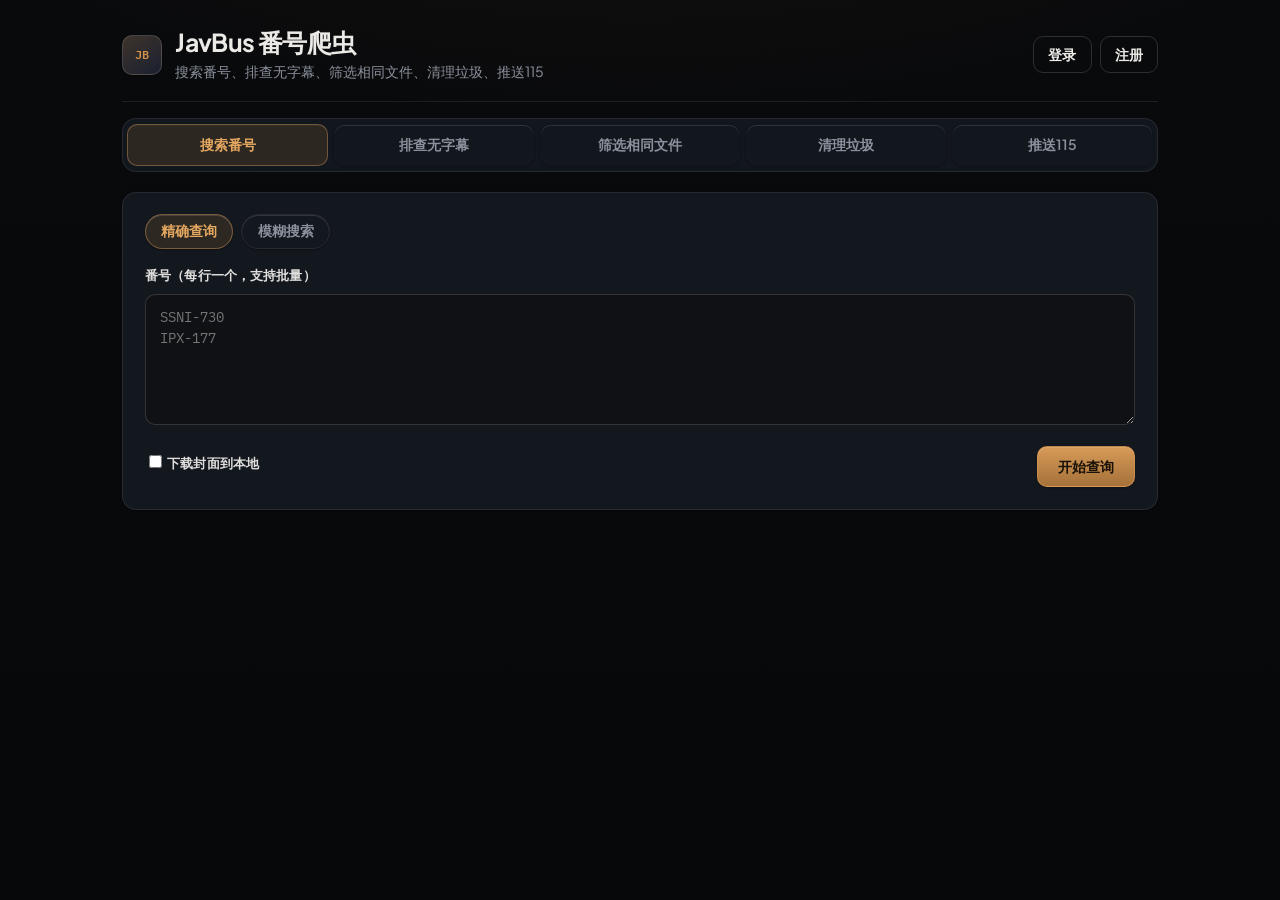
==== static/index.html @ f4648011 "Show each failed item and its reason when a multi-link push is only partly successful. Keep pushing " ====
<!DOCTYPE html>
<html lang="zh-CN">
<head>
  <meta charset="UTF-8" />
  <meta name="viewport" content="width=device-width, initial-scale=1.0" />
  <meta name="theme-color" content="#090a0c" />
  <title>JavBus 番号爬虫</title>
  <link rel="preconnect" href="https://fonts.googleapis.com" />
  <link rel="preconnect" href="https://fonts.gstatic.com" crossorigin />
  <link href="https://fonts.googleapis.com/css2?family=IBM+Plex+Mono:wght@400;500;600&family=Plus+Jakarta+Sans:wght@400;500;600;700&display=swap" rel="stylesheet" />
  <link rel="stylesheet" href="/static/style.css?v=26090809" />
</head>
<body class="app-root">
  <div class="container">
    <header class="top-header">
      <div class="brand-cluster">
        <div class="brand-glyph" aria-hidden="true">JB</div>
        <div>
          <h1>JavBus 番号爬虫</h1>
          <p class="subtitle">搜索番号、排查无字幕、筛选相同文件、清理垃圾、推送115</p>
        </div>
      </div>
      <div class="header-actions">
        <div id="userMenu" class="user-menu hidden">
          <button type="button" class="user-menu-trigger" id="userMenuTrigger" aria-haspopup="true">
            <span id="userMenuName"></span>
            <span class="user-menu-caret" aria-hidden="true">▾</span>
          </button>
          <div class="user-menu-dropdown" id="userMenuDropdown" role="menu">
            <a href="/" role="menuitem">首页</a>
            <a href="/settings" role="menuitem">配置</a>
            <a href="/history" role="menuitem">推送历史</a>
            <button type="button" id="userMenuLogoutBtn" role="menuitem">退出</button>
          </div>
        </div>
        <button id="loginBtn" class="ghost-btn" type="button">登录</button>
        <button id="registerBtn" class="ghost-btn" type="button">注册</button>
      </div>
    </header>

    <nav class="app-tabs" role="tablist" aria-label="功能页签">
      <button id="tabBtnSearch" class="app-tab active" type="button" data-tab="search" role="tab" aria-selected="true">搜索番号</button>
      <button id="tabBtnNosub" class="app-tab" type="button" data-tab="nosub" role="tab" aria-selected="false">排查无字幕</button>
      <button id="tabBtnDup" class="app-tab" type="button" data-tab="dup" role="tab" aria-selected="false">筛选相同文件</button>
      <button id="tabBtnCleanup" class="app-tab" type="button" data-tab="cleanup" role="tab" aria-selected="false">清理垃圾</button>
      <button id="tabBtnP115" class="app-tab" type="button" data-tab="p115" role="tab" aria-selected="false">推送115</button>
    </nav>

    <section id="configInfo" class="config-info hidden"></section>

    <div id="tabSearch" class="tab-panel" data-tab-panel="search">
    <section class="search-panel">
      <div class="search-mode-tabs">
        <button id="exactModeBtn" class="mode-tab active" type="button" data-mode="exact">精确查询</button>
        <button id="fuzzyModeBtn" class="mode-tab" type="button" data-mode="fuzzy">模糊搜索</button>
      </div>

      <div id="exactSearchFields">
        <label for="codes">番号（每行一个，支持批量）</label>
        <textarea id="codes" rows="5" placeholder="SSNI-730&#10;IPX-177"></textarea>
      </div>

      <div id="fuzzySearchFields" class="hidden">
        <label for="fuzzyQuery">关键词（空格分隔，仅支持单次搜索）</label>
        <input id="fuzzyQuery" type="text" placeholder="例如：三上 悠亚 教师" />
        <p class="field-hint">模糊搜索与精确查询共用列表视图；默认点击条目查看详情，开启多选后可批量复制/推送</p>
      </div>

      <div class="options">
        <label class="checkbox" id="downloadCoverOption">
          <input type="checkbox" id="downloadCover" />
          下载封面到本地
        </label>
        <button id="searchBtn" type="button">开始查询</button>
      </div>

      <div id="status" class="status hidden"></div>
    </section>

    <section id="errors" class="errors hidden"></section>
    <section id="results" class="results"></section>
    </div>

    <div id="tabNosub" class="tab-panel hidden" data-tab-panel="nosub">
    <section class="dup-panel">
      <p class="field-hint">选择目录后递归查找文件名里没有独立 -C 的视频。默认扫满一页就停，可翻到下一页继续。-cd1 / -cd2 不会被当成有字幕。扫到带字幕的文件会记下来，下次扫描直接跳过。忽略的文件下次排查和一键替换都会跳过。一键替换没找到字幕的会自动加入忽略列表。同一文件夹 5 分钟内不能重复执行一键替换。</p>
      <div class="nosub-views">
        <button id="nosubViewScanBtn" class="app-tab active" type="button" data-nosub-view="scan">排查结果</button>
        <button id="nosubViewIgnoredBtn" class="app-tab" type="button" data-nosub-view="ignored">忽略列表</button>
        <button id="nosubViewLogsBtn" class="app-tab" type="button" data-nosub-view="logs">执行记录</button>
      </div>
      <div id="nosubReplaceLive" class="nosub-replace-live hidden">
        <div class="nosub-replace-live-header">
          <strong id="nosubReplaceLiveTitle">一键替换进行中</strong>
          <button id="nosubReplaceLiveDetailBtn" class="ghost-btn hidden" type="button">查看完整记录</button>
        </div>
        <div id="nosubReplaceLiveCounts" class="nosub-replace-live-counts"></div>
        <div class="dup-progress-track">
          <div id="nosubReplaceLiveFill" class="dup-progress-fill"></div>
        </div>
        <div id="nosubReplaceLiveText" class="dup-progress-text"></div>
        <div id="nosubReplaceLivePath" class="dup-progress-path"></div>
        <div id="nosubReplaceLiveList" class="nosub-replace-live-list"></div>
      </div>
      <div id="nosubScanView">
      <div id="nosubSelectedFolders" class="dup-chips"></div>
      <div class="options">
        <button id="nosubAddFolderBtn" class="ghost-btn" type="button">选择文件夹</button>
        <button id="nosubClearFoldersBtn" class="ghost-btn" type="button">清空已选</button>
        <label class="fuzzy-control list-page-size">
          <span>每页</span>
          <select id="nosubPageSizeSelect">
            <option value="10" selected>10</option>
            <option value="20">20</option>
            <option value="50">50</option>
            <option value="100">100</option>
          </select>
          <span>条</span>
        </label>
        <button id="nosubScanBtn" type="button">开始排查</button>
        <button id="nosubReplaceBtn" type="button">一键替换</button>
        <button id="nosubCancelBtn" class="ghost-btn hidden" type="button">取消扫描</button>
      </div>
      <div id="nosubProgress" class="dup-progress hidden">
        <div class="dup-progress-track">
          <div id="nosubProgressFill" class="dup-progress-fill"></div>
        </div>
        <div id="nosubProgressText" class="dup-progress-text"></div>
        <div id="nosubProgressPath" class="dup-progress-path"></div>
      </div>
      <div id="nosubStatus" class="status hidden"></div>
      <div id="nosubPager" class="list-pagination hidden"></div>
      <div id="nosubResults" class="nosub-results"></div>
      </div>
      <div id="nosubIgnoredView" class="hidden">
        <p class="field-hint">已忽略的无字幕文件。可手动点「立即检查」搜索带字幕磁力，找到后按当前推送配置推送，成功后删除原文件并标记为已替换。</p>
        <div class="options">
          <button id="nosubIgnoredRefreshBtn" class="ghost-btn" type="button">刷新列表</button>
          <button id="nosubIgnoredCheckBtn" type="button">立即检查等待中的条目</button>
        </div>
        <div id="nosubIgnoredStatus" class="status hidden"></div>
        <div id="nosubIgnoredResults" class="nosub-results"></div>
      </div>
      <div id="nosubLogsView" class="hidden">
        <p class="field-hint">一键替换的历史记录。每次会列出替换成功、没找到字幕、推送失败和其他错误。</p>
        <div class="options">
          <button id="nosubLogsRefreshBtn" class="ghost-btn" type="button">刷新记录</button>
        </div>
        <div id="nosubLogsStatus" class="status hidden"></div>
        <div id="nosubLogsResults" class="nosub-results"></div>
      </div>
    </section>
    </div>

    <div id="tabDup" class="tab-panel hidden" data-tab-panel="dup">
    <section class="dup-panel">
      <p class="field-hint">选择一个或多个文件夹，找出番号相同的视频。匹配时忽略大小写、-C / -U / -ch 等后缀和视频格式；-cd1 与 -cd2 不算同名。列表仍显示完整文件名。</p>
      <div id="dupSelectedFolders" class="dup-chips"></div>
      <div class="options">
        <button id="dupAddFolderBtn" class="ghost-btn" type="button">选择文件夹</button>
        <button id="dupClearFoldersBtn" class="ghost-btn" type="button">清空已选</button>
        <label class="fuzzy-control list-page-size">
          <span>每页</span>
          <select id="dupPageSizeSelect">
            <option value="10" selected>10</option>
            <option value="20">20</option>
            <option value="50">50</option>
            <option value="100">100</option>
          </select>
          <span>组</span>
        </label>
        <button id="dupScanBtn" type="button">开始筛选</button>
        <button id="dupCancelBtn" class="ghost-btn hidden" type="button">取消扫描</button>
      </div>
      <div id="dupProgress" class="dup-progress hidden">
        <div class="dup-progress-track">
          <div id="dupProgressFill" class="dup-progress-fill"></div>
        </div>
        <div id="dupProgressText" class="dup-progress-text"></div>
        <div id="dupProgressPath" class="dup-progress-path"></div>
      </div>
      <div id="dupStatus" class="status hidden"></div>
      <div id="dupPager" class="list-pagination hidden"></div>
      <div id="dupResults" class="dup-results"></div>
    </section>
    </div>

    <div id="tabCleanup" class="tab-panel hidden" data-tab-panel="cleanup">
    <section class="dup-panel">
      <p class="field-hint" id="cleanupHint">选择目录后按下方规则递归清理。开始清理后会边扫边删，匹配到就立刻删除。删完后会清掉变空的子文件夹，选中的根目录即使空了也不会删除。删除不可恢复，建议先扫描预览。规则会自动保存，下次打开可直接复用。</p>
      <div id="cleanupSelectedFolders" class="dup-chips"></div>
      <div class="cleanup-rules">
        <label class="checkbox">
          <input id="cleanupDeleteHtml" type="checkbox" checked />
          HTML / HTM
        </label>
        <label class="checkbox">
          <input id="cleanupDeleteTxt" type="checkbox" checked />
          TXT
        </label>
        <div class="cleanup-size-group">
          <label class="checkbox">
            <input id="cleanupDeleteSmallVideo" type="checkbox" checked />
            <span>小于</span>
          </label>
          <input id="cleanupSmallVideoMb" type="number" min="1" max="10240" step="1" value="100" aria-label="小视频大小上限，单位 MB" />
          <span>MB 的视频</span>
        </div>
      </div>
      <label class="cleanup-exts">
        额外后缀
        <input id="cleanupExtraExts" type="text" placeholder="例如 nfo, url, jpg（逗号或空格分隔，不区分大小写）" />
      </label>
      <div class="options">
        <button id="cleanupAddFolderBtn" class="ghost-btn" type="button">选择文件夹</button>
        <button id="cleanupClearFoldersBtn" class="ghost-btn" type="button">清空已选</button>
        <button id="cleanupScanBtn" type="button">扫描预览</button>
        <button id="cleanupRunBtn" class="danger-btn" type="button">开始清理</button>
        <button id="cleanupCancelBtn" class="ghost-btn hidden" type="button">取消</button>
      </div>
      <div id="cleanupProgress" class="dup-progress hidden">
        <div class="dup-progress-track">
          <div id="cleanupProgressFill" class="dup-progress-fill"></div>
        </div>
        <div id="cleanupProgressText" class="dup-progress-text"></div>
        <div id="cleanupProgressPath" class="dup-progress-path"></div>
      </div>
      <div id="cleanupStatus" class="status hidden"></div>
      <div id="cleanupResults" class="cleanup-results"></div>
    </section>
    </div>

    <div id="tabP115" class="tab-panel hidden" data-tab-panel="p115">
    <section class="dup-panel">
      <p class="field-hint">把 magnet 或 ed2k 链接粘贴到下面。「解析链接」只负责列出文件，不需要先配 CD2 / 115。确认推送时才需要令牌或 Cookie：配了 115 Cookie 时磁力可勾选后再推送；ed2k 和 CD2 都是确认后整条推送。</p>
      <label for="p115MagnetInput">离线链接</label>
      <textarea id="p115MagnetInput" rows="6" placeholder="magnet:?xt=urn:btih:xxxxxxxx&#10;ed2k://|file|文件名.mp4|大小|哈希|/&#10;也可直接粘贴网页或论坛里带链接的整段文字"></textarea>
      <div class="options">
        <button id="p115ParseBtn" type="button">解析链接</button>
        <button id="p115PushAllBtn" class="ghost-btn" type="button">全部整条推送</button>
      </div>
      <div id="p115PasteStatus" class="status hidden"></div>
      <section id="p115PasteErrors" class="errors hidden"></section>
      <div id="p115PasteList" class="p115-paste-list"></div>
    </section>
    </div>
  </div>

  <div id="authModal" class="modal hidden">
    <div class="modal-card">
      <button class="modal-close" type="button" data-close-modal>&times;</button>
      <h2 id="authModalTitle">登录</h2>
      <form id="authForm">
        <label id="emailField" class="hidden">
          邮箱
          <input type="email" id="authEmail" />
        </label>
        <label>
          用户名
          <input type="text" id="authUsername" required />
        </label>
        <label>
          密码
          <input type="password" id="authPassword" required />
        </label>
        <button type="submit" id="authSubmitBtn">确认</button>
      </form>
      <p id="authError" class="auth-error hidden"></p>
    </div>
  </div>

  <div id="lightbox" class="lightbox hidden" aria-hidden="true">
    <button class="lightbox-close" type="button" data-close-lightbox aria-label="关闭">&times;</button>
    <button id="lightboxPrev" class="lightbox-nav lightbox-prev" type="button" aria-label="上一张">&lsaquo;</button>
    <button id="lightboxNext" class="lightbox-nav lightbox-next" type="button" aria-label="下一张">&rsaquo;</button>
    <div class="lightbox-content">
      <div class="lightbox-stage">
        <img id="lightboxImage" alt="预览图" />
      </div>
      <div id="lightboxCounter" class="lightbox-counter"></div>
      <div id="lightboxThumbs" class="lightbox-thumbs"></div>
    </div>
  </div>

  <div id="nosubLookupModal" class="modal hidden">
    <div class="modal-card nosub-lookup-modal-card">
      <div class="modal-header">
        <h2 id="nosubLookupTitle">JavBus 查询</h2>
        <div class="modal-header-actions">
          <button id="nosubLookupIgnoreBtn" class="ghost-btn hidden" type="button">忽略原文件</button>
          <button id="closeNosubLookupModalBtn" class="ghost-btn" type="button">关闭</button>
        </div>
      </div>
      <p id="nosubLookupHint" class="field-hint"></p>
      <div id="nosubLookupStatus" class="status hidden"></div>
      <div id="nosubLookupResults" class="nosub-lookup-results"></div>
    </div>
  </div>

  <div id="pushFolderModal" class="modal hidden">
    <div class="modal-card push-folder-modal-card">
      <div class="modal-header">
        <h2>选择推送目录</h2>
        <button id="closePushFolderModalBtn" class="ghost-btn" type="button">关闭</button>
      </div>
      <p class="field-hint">请选择要将磁力推送到哪个目录</p>
      <div id="pushFolderChoices" class="push-folder-choices"></div>
    </div>
  </div>

  <div id="subtitleModal" class="modal hidden">
    <div class="modal-card subtitle-modal-card">
      <div class="modal-header">
        <h2 id="subtitleModalTitle">外挂字幕</h2>
        <button id="closeSubtitleModalBtn" class="ghost-btn" type="button">关闭</button>
      </div>
      <div id="subtitleModalList" class="subtitle-list"></div>
    </div>
  </div>

  <div id="subtitleSaveModal" class="modal hidden">
    <div class="modal-card folder-modal-card subtitle-save-modal-card">
      <div class="modal-header">
        <h2>保存字幕到目录</h2>
        <button id="closeSubtitleSaveModalBtn" class="ghost-btn" type="button">关闭</button>
      </div>
      <label class="subtitle-save-filename">
        文件名
        <input id="subtitleSaveFilename" type="text" placeholder="SSIS-001.zh.srt" />
      </label>
      <label class="subtitle-save-target">
        保存目录
        <input id="subtitleSaveTargetDir" type="text" readonly placeholder="请从下方选择目录" />
      </label>
      <div class="folder-modal-toolbar">
        <button id="subtitleSaveUpBtn" class="ghost-btn" type="button">上级目录</button>
        <span id="subtitleSaveCurrentPath" class="folder-current-path">/</span>
        <button id="subtitleSaveUseDirBtn" class="ghost-btn" type="button">使用当前目录</button>
      </div>
      <div class="subtitle-save-search">
        <input id="subtitleSaveSearchInput" type="text" placeholder="递归搜索文件名，如 SSIS-001 或 .mp4" />
        <button id="subtitleSaveSearchBtn" class="ghost-btn" type="button">搜索</button>
      </div>
      <div id="subtitleSaveSearchResults" class="folder-list subtitle-save-search-results hidden"></div>
      <p class="field-hint">文件夹按修改时间新→旧排序；可递归搜索并定位到文件所在目录</p>
      <div id="subtitleSaveFolderList" class="folder-list"></div>
      <div class="subtitle-save-actions">
        <button id="subtitleSaveConfirmBtn" type="button">保存到目录</button>
      </div>
      <p id="subtitleSaveModalStatus" class="inline-status"></p>
    </div>
  </div>

  <div id="dupFolderModal" class="modal hidden">
    <div class="modal-card folder-modal-card">
      <div class="modal-header">
        <h2>选择要筛选的文件夹</h2>
        <button id="closeDupFolderModalBtn" class="ghost-btn" type="button">关闭</button>
      </div>
      <div class="folder-modal-toolbar">
        <button id="dupFolderUpBtn" class="ghost-btn" type="button">上级目录</button>
        <span id="dupFolderCurrentPath" class="folder-current-path">/</span>
        <button id="dupFolderAddCurrentBtn" class="ghost-btn" type="button">添加当前目录</button>
      </div>
      <p class="field-hint">可添加多个文件夹；子目录会递归扫描其中的视频文件</p>
      <div id="dupFolderList" class="folder-list"></div>
      <p id="dupFolderModalStatus" class="inline-status"></p>
    </div>
  </div>

  <div id="nosubFolderModal" class="modal hidden">
    <div class="modal-card folder-modal-card">
      <div class="modal-header">
        <h2>选择要排查的文件夹</h2>
        <button id="closeNosubFolderModalBtn" class="ghost-btn" type="button">关闭</button>
      </div>
      <div class="folder-modal-toolbar">
        <button id="nosubFolderUpBtn" class="ghost-btn" type="button">上级目录</button>
        <span id="nosubFolderCurrentPath" class="folder-current-path">/</span>
        <button id="nosubFolderAddCurrentBtn" class="ghost-btn" type="button">添加当前目录</button>
      </div>
      <p class="field-hint">可添加多个文件夹；会递归扫描其中没有独立 -C 的视频</p>
      <div id="nosubFolderList" class="folder-list"></div>
      <p id="nosubFolderModalStatus" class="inline-status"></p>
    </div>
  </div>

  <div id="cleanupFolderModal" class="modal hidden">
    <div class="modal-card folder-modal-card">
      <div class="modal-header">
        <h2>选择要清理的文件夹</h2>
        <button id="closeCleanupFolderModalBtn" class="ghost-btn" type="button">关闭</button>
      </div>
      <div class="folder-modal-toolbar">
        <button id="cleanupFolderUpBtn" class="ghost-btn" type="button">上级目录</button>
        <span id="cleanupFolderCurrentPath" class="folder-current-path">/</span>
        <button id="cleanupFolderAddCurrentBtn" class="ghost-btn" type="button">添加当前目录</button>
      </div>
      <p class="field-hint">可添加多个文件夹；会递归处理其中的垃圾文件和变空的子文件夹</p>
      <div id="cleanupFolderList" class="folder-list"></div>
      <p id="cleanupFolderModalStatus" class="inline-status"></p>
    </div>
  </div>

  <div id="p115MagnetModal" class="modal hidden">
    <div class="modal-card p115-magnet-modal-card">
      <div class="modal-header">
        <h2 id="p115MagnetModalTitle">解析链接</h2>
        <button id="closeP115MagnetModalBtn" class="ghost-btn" type="button">关闭</button>
      </div>
      <div class="p115-magnet-meta">
        <p id="p115MagnetHint" class="p115-magnet-dest"></p>
        <div id="p115MagnetStats" class="p115-magnet-stats" hidden aria-live="polite"></div>
      </div>
      <div class="p115-magnet-toolbar">
        <button id="p115SelectVideosBtn" class="ghost-btn" type="button">只要视频</button>
        <button id="p115SelectAllBtn" class="ghost-btn" type="button">全选</button>
        <button id="p115SelectNoneBtn" class="ghost-btn" type="button">全不选</button>
      </div>
      <div id="p115MagnetFiles" class="p115-magnet-files"></div>
      <div class="p115-magnet-footer">
        <p id="p115MagnetStatus" class="inline-status"></p>
        <div class="p115-magnet-actions">
          <button id="p115MagnetConfirmBtn" type="button">确认推送</button>
        </div>
      </div>
    </div>
  </div>

  <div id="nosubReplaceReportModal" class="modal hidden">
    <div class="modal-card nosub-report-modal-card">
      <div class="modal-header">
        <h2 id="nosubReplaceReportTitle">一键替换记录</h2>
        <button id="closeNosubReplaceReportBtn" class="ghost-btn" type="button">关闭</button>
      </div>
      <p id="nosubReplaceReportSummary" class="nosub-report-summary"></p>
      <div id="nosubReplaceReportFilters" class="nosub-report-filters"></div>
      <div id="nosubReplaceReportBody" class="nosub-report-body"></div>
    </div>
  </div>

  <script src="/static/auth.js?v=26090809"></script>
  <script src="/static/nav.js?v=26090809"></script>
  <script src="/static/app.js?v=26090809"></script>
  <script src="/static/duplicates.js?v=26090809"></script>
  <script src="/static/nosub.js?v=26090809"></script>
  <script src="/static/cleanup.js?v=26090809"></script>
</body>
</html>
---- static/style.css ----
:root {
  --bg: #090a0c;
  --bg-elevated: #0f1115;
  --surface: #141820;
  --surface-raised: #1a2030;
  --border: rgba(236, 232, 225, 0.09);
  --border-strong: rgba(236, 232, 225, 0.16);
  --text: #eceae6;
  --muted: #8b919c;
  --accent: #d4924a;
  --accent-hover: #e5a860;
  --accent-soft: rgba(212, 146, 74, 0.14);
  --danger: #e06b6b;
  --success: #5dba7a;
  --tag-bg: #1c2230;
  --radius-sm: 6px;
  --radius-md: 10px;
  --radius-lg: 14px;
  --radius-xl: 18px;
  --shadow-sm: 0 1px 2px rgba(0, 0, 0, 0.28);
  --shadow-md: 0 8px 28px rgba(0, 0, 0, 0.38);
  --font-sans: "Plus Jakarta Sans", system-ui, sans-serif;
  --font-mono: "IBM Plex Mono", ui-monospace, monospace;
  --focus-ring: 0 0 0 2px var(--bg), 0 0 0 4px color-mix(in srgb, var(--accent) 55%, transparent);
}

* {
  box-sizing: border-box;
}

body {
  margin: 0;
  font-family: var(--font-sans);
  background:
    radial-gradient(ellipse 120% 80% at 50% -30%, rgba(212, 146, 74, 0.07), transparent 55%),
    linear-gradient(180deg, var(--bg) 0%, #070809 100%);
  background-attachment: fixed;
  color: var(--text);
  line-height: 1.55;
  font-size: 15px;
  -webkit-font-smoothing: antialiased;
}

body.app-root {
  min-height: 100vh;
}

.container {
  max-width: 1080px;
  margin: 0 auto;
  padding: 1.75rem 1.35rem 4.5rem;
}

header h1 {
  margin: 0 0 0.2rem;
  font-size: 1.55rem;
  font-weight: 700;
  letter-spacing: -0.025em;
  line-height: 1.2;
}

.top-header {
  display: flex;
  justify-content: space-between;
  align-items: center;
  gap: 1.25rem;
  flex-wrap: wrap;
  padding-bottom: 1.25rem;
  border-bottom: 1px solid var(--border);
  margin-bottom: 0.25rem;
}

.brand-cluster {
  display: flex;
  align-items: center;
  gap: 0.85rem;
  min-width: 0;
}

.brand-glyph {
  flex-shrink: 0;
  width: 2.5rem;
  height: 2.5rem;
  display: grid;
  place-items: center;
  border-radius: var(--radius-md);
  background: linear-gradient(145deg, color-mix(in srgb, var(--accent) 22%, var(--surface)), var(--surface-raised));
  border: 1px solid var(--border-strong);
  color: var(--accent);
  font-family: var(--font-mono);
  font-size: 0.72rem;
  font-weight: 600;
  letter-spacing: -0.04em;
  box-shadow: var(--shadow-sm);
}

.header-actions {
  display: flex;
  align-items: center;
  gap: 0.5rem;
  flex-wrap: wrap;
}

.user-menu {
  position: relative;
}

.user-menu-trigger {
  display: inline-flex;
  align-items: center;
  gap: 0.35rem;
  padding: 0.45rem 0.85rem;
  border: 1px solid var(--border);
  border-radius: 999px;
  background: var(--surface);
  color: var(--accent);
  font-size: 0.85rem;
  font-weight: 600;
  cursor: pointer;
}

.user-menu-trigger:hover,
.user-menu:focus-within .user-menu-trigger {
  border-color: var(--accent);
  background: color-mix(in srgb, var(--surface) 85%, var(--accent) 15%);
}

.user-menu-caret {
  font-size: 0.7rem;
  color: var(--muted);
}

.user-menu-dropdown {
  display: none;
  position: absolute;
  top: 100%;
  right: 0;
  min-width: 9.5rem;
  padding: 0.45rem 0.35rem 0.35rem;
  border: 1px solid var(--border);
  border-radius: 10px;
  background: var(--surface);
  box-shadow: 0 8px 24px rgba(0, 0, 0, 0.18);
  z-index: 30;
}

.user-menu.is-open .user-menu-dropdown,
.user-menu:hover .user-menu-dropdown,
.user-menu:focus-within .user-menu-dropdown {
  display: flex;
  flex-direction: column;
  gap: 0.15rem;
}

.user-menu-dropdown a,
.user-menu-dropdown button {
  display: block;
  width: 100%;
  padding: 0.5rem 0.7rem;
  border: none;
  border-radius: 6px;
  background: transparent;
  color: var(--text);
  text-align: left;
  text-decoration: none;
  font-size: 0.88rem;
  cursor: pointer;
}

.user-menu-dropdown a:hover,
.user-menu-dropdown button:hover,
.user-menu-dropdown a.active {
  background: var(--tag-bg);
  color: var(--accent);
}

.ghost-btn {
  padding: 0.45rem 0.9rem;
  background: transparent;
  border: 1px solid var(--border-strong);
  border-radius: var(--radius-md);
  color: var(--text);
  box-shadow: none;
  font-weight: 600;
}

.ghost-btn:hover:not(:disabled) {
  background: var(--tag-bg);
  filter: none;
  border-color: color-mix(in srgb, var(--accent) 25%, var(--border));
  color: var(--accent-hover);
}

.link-btn {
  text-decoration: none;
  display: inline-flex;
  align-items: center;
}

.user-badge {
  font-size: 0.85rem;
  color: var(--accent);
}

.subtitle {
  margin: 0;
  color: var(--muted);
  font-size: 0.88rem;
  max-width: 36rem;
  line-height: 1.45;
}

.search-panel {
  margin-top: 1.25rem;
  background: color-mix(in srgb, var(--surface) 92%, var(--bg) 8%);
  border: 1px solid var(--border);
  border-radius: var(--radius-lg);
  padding: 1.35rem 1.4rem;
  box-shadow: var(--shadow-sm);
}

.search-panel label {
  display: block;
  margin-bottom: 0.5rem;
  font-weight: 600;
}

.app-tabs {
  display: flex;
  flex-wrap: wrap;
  gap: 0.35rem;
  margin: 1rem 0 1.15rem;
  padding: 0.3rem;
  border: 1px solid var(--border);
  border-radius: var(--radius-lg);
  background: color-mix(in srgb, var(--surface) 85%, var(--bg) 15%);
}

.app-tab {
  flex: 1 1 7.5rem;
  padding: 0.62rem 0.85rem;
  border: 1px solid transparent;
  border-radius: var(--radius-md);
  background: transparent;
  color: var(--muted);
  font-size: 0.88rem;
  font-weight: 600;
  cursor: pointer;
  transition: color 0.15s ease, background 0.15s ease, border-color 0.15s ease;
}

.app-tab:hover {
  color: var(--text);
  background: color-mix(in srgb, var(--surface-raised) 70%, transparent);
}

.app-tab.active {
  background: var(--accent-soft);
  border-color: color-mix(in srgb, var(--accent) 35%, var(--border));
  color: var(--accent-hover);
  box-shadow: inset 0 1px 0 rgba(255, 255, 255, 0.04);
}

.dup-panel .options {
  justify-content: flex-start;
}

.tab-panel .list-pagination {
  margin: 0.85rem 0 0.5rem;
}

.search-mode-tabs {
  display: flex;
  gap: 0.5rem;
  margin-bottom: 1rem;
}

.mode-tab {
  padding: 0.42rem 0.95rem;
  border: 1px solid var(--border);
  border-radius: 999px;
  background: transparent;
  color: var(--muted);
  font-size: 0.85rem;
  font-weight: 600;
  transition: color 0.15s ease, background 0.15s ease, border-color 0.15s ease;
}

.mode-tab.active {
  background: var(--accent-soft);
  border-color: color-mix(in srgb, var(--accent) 40%, var(--border));
  color: var(--accent-hover);
}

.search-panel input[type="text"] {
  width: 100%;
  padding: 0.72rem 0.85rem;
  border: 1px solid var(--border-strong);
  border-radius: var(--radius-md);
  background: var(--bg-elevated);
  color: var(--text);
  font-family: var(--font-sans);
  font-size: 0.92rem;
}

.search-panel input[type="text"]:focus {
  outline: none;
  border-color: color-mix(in srgb, var(--accent) 45%, var(--border));
  box-shadow: var(--focus-ring);
}

.fuzzy-toolbar {
  display: flex;
  flex-direction: column;
  gap: 0.5rem;
}

.fuzzy-toolbar-row {
  display: flex;
  flex-wrap: wrap;
  align-items: center;
  gap: 0.75rem 1rem;
}

.fuzzy-control {
  display: inline-flex;
  align-items: center;
  gap: 0.45rem;
  font-size: 0.85rem;
  color: var(--muted);
}

.fuzzy-control select {
  min-width: 11rem;
  padding: 0.35rem 0.5rem;
  border: 1px solid var(--border);
  border-radius: 6px;
  background: var(--surface);
  color: var(--text);
  font-size: 0.85rem;
}

.fuzzy-count {
  margin-left: auto;
  font-size: 0.85rem;
  color: var(--muted);
}

.list-bulk-bar {
  display: flex;
  flex-wrap: wrap;
  align-items: center;
  gap: 0.5rem 0.75rem;
  padding: 0.55rem 0.65rem;
  border: 1px dashed var(--border);
  border-radius: 8px;
  background: color-mix(in srgb, var(--surface) 88%, var(--accent) 12%);
}

.list-bulk-select-all {
  display: inline-flex;
  align-items: center;
  gap: 0.35rem;
  font-size: 0.85rem;
  cursor: pointer;
}

.list-selected-count {
  font-size: 0.85rem;
  color: var(--muted);
}

.list-pagination {
  display: flex;
  flex-wrap: wrap;
  align-items: center;
  gap: 0.5rem 0.75rem;
}

.list-page-info {
  font-size: 0.85rem;
  color: var(--muted);
}

.list-page-size select {
  min-width: 4.5rem;
}

.list-select {
  display: inline-flex;
  align-items: center;
  cursor: pointer;
}

.list-select input {
  width: 0.95rem;
  height: 0.95rem;
  accent-color: var(--accent);
}

.list-item-actions {
  display: flex;
  flex-wrap: wrap;
  gap: 0.35rem;
  margin-top: 0.45rem;
}

.list-item-actions .ghost-btn,
.list-item-actions .danger-btn {
  font-size: 0.72rem;
  padding: 0.2rem 0.45rem;
}

.fuzzy-results-empty-state {
  display: block;
  padding: 2rem 1rem;
  text-align: center;
}

.fuzzy-empty {
  color: var(--muted);
  font-size: 0.9rem;
}

.fuzzy-results {
  display: grid;
  grid-template-columns: repeat(auto-fill, minmax(160px, 1fr));
  gap: 1rem;
}

.fuzzy-item {
  border: 1px solid var(--border);
  border-radius: 10px;
  overflow: hidden;
  background: var(--surface);
  cursor: pointer;
  transition: border-color 0.15s, transform 0.15s;
}

.fuzzy-item:hover {
  border-color: var(--accent);
  transform: translateY(-2px);
}

.fuzzy-results.bulk-mode .fuzzy-item {
  cursor: pointer;
}

.fuzzy-item.list-item-selected {
  border-color: var(--accent);
  box-shadow: 0 0 0 2px color-mix(in srgb, var(--accent) 35%, transparent);
}

.list-bulk-mode-btn.active {
  background: var(--accent-soft);
  border-color: color-mix(in srgb, var(--accent) 40%, var(--border));
  color: var(--accent-hover);
  box-shadow: none;
}

.fuzzy-cover {
  aspect-ratio: 2 / 3;
  background: var(--bg);
  overflow: hidden;
}

.fuzzy-cover .privacy-image {
  min-height: 0;
  height: 100%;
  border-radius: 0;
}

.fuzzy-cover .privacy-placeholder {
  font-size: 0.78rem;
  line-height: 1.35;
}

.fuzzy-cover .privacy-hint {
  font-size: 0.68rem;
  padding: 0.25rem 0.4rem;
}

.fuzzy-badges {
  display: inline-flex;
  flex-wrap: wrap;
  gap: 0.2rem;
  align-items: center;
}

.fuzzy-badges .badge {
  font-size: 0.62rem;
  padding: 0.1rem 0.3rem;
}

.fuzzy-cover img {
  width: 100%;
  height: 100%;
  object-fit: cover;
  object-position: right center;
  display: block;
}

.fuzzy-cover-placeholder {
  width: 100%;
  height: 100%;
  display: flex;
  align-items: center;
  justify-content: center;
  color: var(--muted);
  font-size: 0.85rem;
}

.fuzzy-info {
  padding: 0.65rem 0.75rem;
}

.fuzzy-code-row {
  display: flex;
  flex-wrap: wrap;
  align-items: center;
  gap: 0.35rem;
  margin-bottom: 0.3rem;
}

.copy-code {
  cursor: pointer;
}

.copy-code:hover {
  text-decoration: underline;
  text-underline-offset: 0.15em;
}

.copy-code.is-copied::after {
  content: " 已复制";
  margin-left: 0.2rem;
  color: var(--success);
  font-weight: 600;
  font-size: 0.75em;
  text-decoration: none;
}

.copy-code.is-copy-failed::after {
  content: " 复制失败";
  margin-left: 0.2rem;
  color: var(--danger);
  font-weight: 600;
  font-size: 0.75em;
  text-decoration: none;
}

.fuzzy-code {
  font-size: 0.8rem;
  font-weight: 700;
  color: var(--accent);
}

.fuzzy-date {
  display: block;
  font-size: 0.72rem;
  color: var(--muted);
  margin-top: 0.25rem;
}

.fuzzy-title {
  font-size: 0.85rem;
  line-height: 1.4;
  color: var(--text);
  display: -webkit-box;
  -webkit-line-clamp: 2;
  -webkit-box-orient: vertical;
  overflow: hidden;
}

.detail-back-bar {
  margin-bottom: 1rem;
}

.detail-back-btn {
  padding: 0.45rem 0.9rem;
  font-size: 0.85rem;
}

textarea {
  width: 100%;
  padding: 0.75rem 0.85rem;
  border: 1px solid var(--border-strong);
  border-radius: var(--radius-md);
  background: var(--bg-elevated);
  color: var(--text);
  font-family: var(--font-mono);
  font-size: 0.88rem;
  resize: vertical;
  line-height: 1.5;
}

textarea:focus,
.search-panel input[type="text"]:focus,
.settings-form input:focus,
.settings-form select:focus,
.settings-form textarea:focus,
.modal-card input:focus {
  outline: none;
  border-color: color-mix(in srgb, var(--accent) 45%, var(--border));
  box-shadow: var(--focus-ring);
}

.options {
  display: flex;
  align-items: center;
  justify-content: space-between;
  gap: 1rem;
  margin-top: 1rem;
  flex-wrap: wrap;
}

.checkbox {
  display: flex;
  align-items: center;
  gap: 0.5rem;
  font-weight: normal;
  cursor: pointer;
}

button {
  padding: 0.58rem 1.25rem;
  border: 1px solid color-mix(in srgb, var(--accent) 55%, var(--border));
  border-radius: var(--radius-md);
  background: linear-gradient(180deg, color-mix(in srgb, var(--accent) 92%, #fff 8%), color-mix(in srgb, var(--accent) 78%, #000 22%));
  color: #1a1208;
  font-family: var(--font-sans);
  font-size: 0.9rem;
  font-weight: 650;
  cursor: pointer;
  transition: filter 0.15s ease, transform 0.12s ease, box-shadow 0.15s ease;
  box-shadow: 0 1px 0 rgba(255, 255, 255, 0.12) inset, var(--shadow-sm);
}

button:hover:not(:disabled) {
  filter: brightness(1.06);
}

button:active:not(:disabled) {
  transform: translateY(1px);
}

button:focus-visible {
  outline: none;
  box-shadow: var(--focus-ring);
}

button:disabled {
  opacity: 0.6;
  cursor: not-allowed;
}

.status {
  margin-top: 1rem;
  padding: 0.75rem 1rem;
  border-radius: 8px;
  background: var(--tag-bg);
  color: var(--muted);
}

.status.loading {
  color: var(--accent);
}

.hidden {
  display: none !important;
}

.config-info {
  margin-top: 1rem;
  font-size: 0.85rem;
  color: var(--muted);
}

.push-history-section {
  margin-top: 1rem;
  background: var(--surface);
  border: 1px solid var(--border);
  border-radius: 12px;
  padding: 1rem 1.25rem;
}

.push-history-header {
  display: flex;
  align-items: center;
  justify-content: space-between;
  gap: 0.75rem;
  margin-bottom: 0.75rem;
}

.push-history-header h2 {
  margin: 0;
  font-size: 1rem;
}

.push-history-list {
  display: flex;
  flex-direction: column;
  gap: 0.65rem;
}

.push-history-empty {
  color: var(--muted);
  text-align: center;
  padding: 1rem 0;
}

.push-history-item {
  border: 1px solid var(--border);
  border-radius: 8px;
  padding: 0.75rem 0.85rem;
  background: var(--bg);
}

.push-history-item.failed {
  border-color: rgba(248, 113, 113, 0.35);
}

.push-history-item-head {
  display: flex;
  align-items: flex-start;
  justify-content: space-between;
  gap: 0.75rem;
}

.push-history-code {
  margin-left: 0.5rem;
  padding: 0;
  border: none;
  background: transparent;
  color: var(--accent);
  font-size: 0.85rem;
  font-weight: 700;
  cursor: pointer;
}

.push-history-title-link,
.push-history-detail-link {
  color: var(--accent);
  text-decoration: none;
}

.push-history-title-link:hover,
.push-history-detail-link:hover {
  color: var(--accent-hover);
  text-decoration: underline;
}

.push-history-actions {
  display: flex;
  gap: 0.5rem;
  margin-top: 0.5rem;
}

.push-history-actions .ghost-btn {
  text-decoration: none;
}

.push-history-status {
  font-size: 0.75rem;
  padding: 0.15rem 0.45rem;
  border-radius: 999px;
  flex-shrink: 0;
}

.push-history-status.success {
  background: rgba(81, 207, 102, 0.18);
  color: var(--success);
}

.push-history-status.failed {
  background: rgba(248, 113, 113, 0.18);
  color: #f87171;
}

.push-history-meta {
  display: flex;
  flex-wrap: wrap;
  gap: 0.75rem;
  margin-top: 0.35rem;
  font-size: 0.8rem;
  color: var(--muted);
}

.push-history-message {
  margin-top: 0.5rem;
  font-size: 0.85rem;
  color: var(--text);
}

.push-history-message.error {
  color: #fca5a5;
}

.push-history-detail-btn {
  margin-top: 0.45rem;
  font-size: 0.8rem;
}

.push-history-detail {
  margin: 0.5rem 0 0;
  padding: 0.65rem 0.75rem;
  border-radius: 8px;
  background: rgba(0, 0, 0, 0.25);
  color: #fecaca;
  font-size: 0.8rem;
  white-space: pre-wrap;
  word-break: break-word;
  overflow: auto;
  max-height: 180px;
}

.errors {
  margin-top: 1.5rem;
  padding: 1rem;
  border-radius: 8px;
  background: rgba(255, 107, 107, 0.1);
  border: 1px solid rgba(255, 107, 107, 0.3);
}

.errors h3 {
  margin: 0 0 0.5rem;
  color: var(--danger);
  font-size: 0.95rem;
}

.errors ul {
  margin: 0;
  padding-left: 1.25rem;
}

.errors li {
  margin: 0.35rem 0;
  line-height: 1.45;
  overflow-wrap: anywhere;
}

.results {
  margin-top: 1.5rem;
  display: flex;
  flex-direction: column;
  gap: 1.25rem;
}

.card {
  background: color-mix(in srgb, var(--surface) 94%, var(--bg) 6%);
  border: 1px solid var(--border);
  border-radius: var(--radius-lg);
  overflow: hidden;
  box-shadow: var(--shadow-sm);
}

.card-header {
  display: flex;
  gap: 1.25rem;
  padding: 1.25rem;
}

.cover {
  width: 140px;
  flex-shrink: 0;
  border-radius: 8px;
  overflow: hidden;
  background: var(--bg);
  aspect-ratio: 2 / 3;
}

.cover img,
.cover .privacy-img {
  width: 100%;
  height: 100%;
  object-fit: cover;
  object-position: right center;
  display: block;
}

.cover-placeholder {
  width: 100%;
  height: 100%;
  display: flex;
  align-items: center;
  justify-content: center;
  color: var(--muted);
  font-size: 0.8rem;
}

.card-info h2 {
  margin: 0 0 0.25rem;
  font-size: 1.15rem;
}

.code-badge {
  display: inline-block;
  padding: 0.15rem 0.5rem;
  border-radius: var(--radius-sm);
  background: var(--tag-bg);
  font-family: var(--font-mono);
  font-size: 0.82rem;
  color: var(--accent-hover);
  margin-bottom: 0.5rem;
}

.meta {
  display: grid;
  grid-template-columns: repeat(auto-fill, minmax(180px, 1fr));
  gap: 0.35rem 1rem;
  margin-top: 0.75rem;
  font-size: 0.9rem;
}

.meta dt {
  color: var(--muted);
  font-size: 0.8rem;
}

.meta dd {
  margin: 0;
}

.genres {
  display: flex;
  flex-wrap: wrap;
  gap: 0.35rem;
  margin-top: 0.75rem;
}

.tag {
  padding: 0.15rem 0.5rem;
  border-radius: 4px;
  background: var(--tag-bg);
  font-size: 0.8rem;
  color: var(--muted);
}

.magnets {
  border-top: 1px solid var(--border);
  padding: 1rem 1.25rem;
}

.magnets h3 {
  margin: 0;
  font-size: 0.95rem;
}

.magnets-header {
  display: flex;
  align-items: center;
  justify-content: space-between;
  gap: 0.75rem;
  margin-bottom: 0.75rem;
  flex-wrap: wrap;
}

.magnet-list {
  display: flex;
  flex-direction: column;
  gap: 0.5rem;
}

.magnet-list-footer {
  margin-top: 0.5rem;
  display: flex;
  justify-content: center;
}

.magnet-toggle-btn {
  font-size: 0.85rem;
}

.magnet-item {
  display: flex;
  align-items: center;
  gap: 0.75rem;
  padding: 0.6rem 0.75rem;
  border-radius: 8px;
  background: var(--bg);
  font-size: 0.85rem;
}

.magnet-title {
  flex: 1;
  min-width: 0;
  overflow: hidden;
  text-overflow: ellipsis;
  white-space: nowrap;
}

.magnet-meta {
  color: var(--muted);
  white-space: nowrap;
  font-variant-numeric: tabular-nums;
}

.subtitles {
  border-top: 1px solid var(--border);
  padding: 1rem 1.25rem;
}

.subtitles-header,
.subtitle-modal-card .modal-header {
  display: flex;
  align-items: center;
  justify-content: space-between;
  gap: 0.75rem;
  margin-bottom: 0.75rem;
}

.subtitles h3,
#subtitleModalTitle {
  margin: 0;
  font-size: 0.95rem;
}

.subtitle-list {
  display: flex;
  flex-direction: column;
  gap: 0.5rem;
}

.subtitle-item {
  display: flex;
  align-items: center;
  justify-content: space-between;
  gap: 0.75rem;
  padding: 0.6rem 0.75rem;
  border-radius: 8px;
  background: var(--bg);
  font-size: 0.85rem;
}

.subtitle-item-main {
  display: flex;
  flex-direction: column;
  gap: 0.15rem;
  min-width: 0;
  flex: 1;
}

.subtitle-lang {
  display: inline-block;
  width: fit-content;
  padding: 0.1rem 0.4rem;
  border-radius: 999px;
  background: var(--tag-bg);
  color: var(--accent);
  font-size: 0.72rem;
  font-weight: 600;
}

.subtitle-title {
  overflow: hidden;
  text-overflow: ellipsis;
  white-space: nowrap;
}

.subtitle-meta {
  color: var(--muted);
  font-size: 0.75rem;
}

.subtitle-status,
.subtitle-empty {
  color: var(--muted);
  font-size: 0.85rem;
  margin: 0;
}

.subtitle-modal-card {
  width: min(720px, 92vw);
}

.subtitle-item-actions {
  display: flex;
  flex-shrink: 0;
  gap: 0.35rem;
  flex-wrap: wrap;
  justify-content: flex-end;
}

.subtitle-save-modal-card {
  width: min(760px, 94vw);
}

.subtitle-save-filename,
.subtitle-save-target {
  display: flex;
  flex-direction: column;
  gap: 0.35rem;
  margin-bottom: 0.75rem;
}

.subtitle-save-filename input,
.subtitle-save-target input {
  width: 100%;
  padding: 0.55rem 0.7rem;
  border: 1px solid var(--border);
  border-radius: 8px;
  background: var(--bg);
  color: var(--text);
}

.subtitle-save-actions {
  display: flex;
  justify-content: flex-end;
  margin-top: 0.75rem;
}

.subtitle-save-search {
  display: flex;
  gap: 0.5rem;
  margin-bottom: 0.75rem;
}

.subtitle-save-search input {
  flex: 1;
  padding: 0.55rem 0.7rem;
  border: 1px solid var(--border);
  border-radius: 8px;
  background: var(--bg);
  color: var(--text);
}

.subtitle-save-search-results {
  max-height: 220px;
  overflow: auto;
  margin-bottom: 0.75rem;
  border: 1px solid var(--border);
  border-radius: 8px;
  padding: 0.5rem;
  background: var(--bg);
}

.folder-item.highlighted {
  border-color: var(--accent);
  box-shadow: 0 0 0 1px color-mix(in srgb, var(--accent) 35%, transparent);
  background: var(--accent-soft);
}

.magnet-badges {
  display: flex;
  flex-wrap: wrap;
  gap: 0.25rem;
  flex-shrink: 0;
}

.badge {
  padding: 0.1rem 0.35rem;
  border-radius: 3px;
  font-size: 0.7rem;
  font-weight: 600;
}

.badge-hd {
  background: rgba(81, 207, 102, 0.2);
  color: var(--success);
}

.badge-sub {
  background: var(--accent-soft);
  color: var(--accent);
}

.badge-uhd {
  background: rgba(56, 189, 248, 0.22);
  color: #38bdf8;
}

.badge-site {
  background: rgba(251, 191, 36, 0.18);
  color: #fbbf24;
}

.badge-fail {
  background: rgba(196, 69, 69, 0.2);
  color: var(--danger);
}

.copy-btn,
.push-btn,
.push-best-btn {
  padding: 0.3rem 0.6rem;
  font-size: 0.8rem;
  flex-shrink: 0;
}

.push-btn,
.push-best-btn {
  background: #3d9a5f;
}

.push-btn:hover:not(:disabled),
.push-best-btn:hover:not(:disabled) {
  background: #4cb872;
}

.no-magnets {
  color: var(--muted);
  font-size: 0.9rem;
}

@media (max-width: 600px) {
  .card-header {
    flex-direction: column;
  }

  .cover {
    width: 100%;
    max-width: 200px;
  }

  .magnet-item {
    flex-wrap: wrap;
  }
}

.privacy-image {
  position: relative;
  width: 100%;
  height: 100%;
  min-height: 180px;
  cursor: pointer;
  background: var(--bg);
  border-radius: 8px;
  overflow: hidden;
}

.privacy-placeholder {
  position: absolute;
  inset: 0;
  display: flex;
  align-items: center;
  justify-content: center;
  text-align: center;
  background: linear-gradient(135deg, #2a2f3d, #1a1d27);
  color: var(--muted);
  font-size: 0.85rem;
  filter: blur(0);
}

.privacy-image.revealed .privacy-placeholder {
  display: none;
}

.privacy-img {
  width: 100%;
  height: 100%;
  object-fit: cover;
  object-position: right center;
  display: block;
}

.cover-privacy .privacy-img,
.cover .privacy-img {
  object-position: right center;
}

.privacy-hint {
  position: absolute;
  left: 0;
  right: 0;
  bottom: 0;
  padding: 0.35rem 0.5rem;
  font-size: 0.75rem;
  display: flex;
  align-items: center;
  justify-content: space-between;
  gap: 0.5rem;
  background: rgba(0, 0, 0, 0.55);
  color: #fff;
}

.privacy-hint-text {
  flex: 1;
  min-width: 0;
}

.privacy-hide-btn {
  flex-shrink: 0;
  padding: 0.15rem 0.45rem;
  font-size: 0.7rem;
  border-radius: 4px;
  border: 1px solid rgba(255, 255, 255, 0.35);
  background: rgba(255, 255, 255, 0.12);
  color: #fff;
  cursor: pointer;
}

.privacy-hide-btn:hover {
  background: rgba(255, 255, 255, 0.22);
}

.preview-section {
  border-top: 1px solid var(--border);
  padding: 1rem 1.25rem;
}

.preview-grid {
  display: grid;
  grid-template-columns: repeat(auto-fill, minmax(140px, 1fr));
  gap: 0.75rem;
}

.preview-item .privacy-image {
  aspect-ratio: 16 / 9;
  min-height: 100px;
}

.title-row {
  display: flex;
  flex-wrap: wrap;
  align-items: center;
  gap: 0.5rem;
}

.title-row h2 {
  margin: 0;
  flex: 1 1 100%;
}

.translate-btn {
  padding: 0.2rem 0.55rem;
  font-size: 0.75rem;
  background: #4b5568;
}

.translate-btn:hover:not(:disabled) {
  background: #6b7280;
}

.translation-result {
  margin-top: 0.35rem;
  padding: 0.5rem 0.65rem;
  border-radius: 6px;
  background: var(--accent-soft);
  color: var(--text);
  font-size: 0.85rem;
}

.modal {
  position: fixed;
  inset: 0;
  background: rgba(4, 5, 8, 0.78);
  backdrop-filter: blur(6px);
  display: flex;
  align-items: center;
  justify-content: center;
  z-index: 1000;
  padding: 1rem;
}

.modal-card {
  width: min(420px, 100%);
  background: var(--surface-raised);
  border: 1px solid var(--border-strong);
  border-radius: var(--radius-xl);
  padding: 1.35rem;
  position: relative;
  box-shadow: var(--shadow-md);
}

.modal-card h2 {
  margin-top: 0;
}

.modal-header {
  display: flex;
  align-items: center;
  justify-content: space-between;
  gap: 0.75rem;
  margin-bottom: 0.75rem;
}

.modal-header-actions {
  display: flex;
  align-items: center;
  gap: 0.4rem;
  flex-shrink: 0;
}

.modal-card label {
  display: block;
  margin-bottom: 0.85rem;
}

.modal-card input {
  width: 100%;
  margin-top: 0.35rem;
  padding: 0.6rem 0.75rem;
  border-radius: 8px;
  border: 1px solid var(--border);
  background: var(--bg);
  color: var(--text);
}

.modal-close,
.lightbox-close {
  position: absolute;
  top: 0.5rem;
  right: 0.75rem;
  background: transparent;
  border: none;
  font-size: 1.5rem;
  padding: 0.25rem 0.5rem;
  z-index: 3;
  cursor: pointer;
}

.modal-close {
  color: var(--text);
}

.lightbox-close {
  color: #fff;
}

.auth-error {
  color: var(--danger);
  font-size: 0.9rem;
}

.lightbox {
  position: fixed;
  inset: 0;
  background: rgba(0, 0, 0, 0.88);
  display: flex;
  align-items: center;
  justify-content: center;
  z-index: 1550;
  padding: 1rem;
}

.lightbox-content {
  width: min(1200px, 96vw);
  max-height: 96vh;
  display: flex;
  flex-direction: column;
  align-items: center;
  gap: 0.75rem;
  position: relative;
  z-index: 1;
}

.lightbox-stage {
  display: flex;
  align-items: center;
  justify-content: center;
  width: 100%;
  max-height: calc(96vh - 140px);
}

.lightbox-nav {
  position: absolute;
  top: 50%;
  transform: translateY(-50%);
  width: 2.75rem;
  height: 2.75rem;
  border-radius: 999px;
  border: 1px solid rgba(255, 255, 255, 0.25);
  background: rgba(0, 0, 0, 0.45);
  color: #fff;
  font-size: 1.75rem;
  line-height: 1;
  cursor: pointer;
  z-index: 2;
}

.lightbox-nav:hover:not(:disabled) {
  background: rgba(0, 0, 0, 0.7);
}

.lightbox-nav:disabled {
  opacity: 0.25;
  cursor: not-allowed;
}

.lightbox-prev {
  left: 1rem;
}

.lightbox-next {
  right: 1rem;
}

.lightbox-counter {
  color: #e5e7eb;
  font-size: 0.95rem;
  letter-spacing: 0.02em;
}

.lightbox-thumbs {
  display: flex;
  gap: 0.5rem;
  width: 100%;
  max-width: min(1200px, 96vw);
  overflow-x: auto;
  padding: 0.35rem 0.25rem 0.5rem;
  scrollbar-width: thin;
}

.lightbox-thumb {
  flex: 0 0 auto;
  width: 88px;
  border: 2px solid transparent;
  border-radius: 8px;
  background: rgba(255, 255, 255, 0.06);
  padding: 0.25rem;
  cursor: pointer;
}

.lightbox-thumb.active {
  border-color: var(--accent);
  background: var(--accent-soft);
}

.lightbox-thumb img {
  width: 100%;
  height: 52px;
  object-fit: cover;
  object-position: right center;
  border-radius: 4px;
  display: block;
}

.lightbox-thumb:first-child img {
  object-position: right center;
}

.lightbox-thumb-label {
  display: block;
  margin-top: 0.2rem;
  font-size: 0.7rem;
  color: #d1d5db;
  text-align: center;
  white-space: nowrap;
  overflow: hidden;
  text-overflow: ellipsis;
}

.lightbox img,
.lightbox-stage img {
  max-width: min(95vw, 1200px);
  max-height: calc(96vh - 140px);
  object-fit: contain;
  border-radius: 8px;
}

.settings-form {
  background: color-mix(in srgb, var(--surface) 92%, var(--bg) 8%);
  border: 1px solid var(--border);
  border-radius: var(--radius-lg);
  padding: 1.35rem 1.4rem;
  box-shadow: var(--shadow-sm);
}

.settings-form fieldset {
  border: 1px solid var(--border);
  border-radius: 8px;
  margin-bottom: 1rem;
  padding: 1rem;
}

.settings-form legend {
  padding: 0 0.35rem;
}

.settings-form label {
  display: block;
  margin-bottom: 0.85rem;
}

.settings-form .checkbox-label {
  display: flex;
  align-items: center;
  gap: 0.5rem;
}

.settings-form .checkbox-label input[type="checkbox"] {
  width: auto;
  margin: 0;
}

.settings-form input,
.settings-form select,
.settings-form textarea {
  width: 100%;
  margin-top: 0.35rem;
  padding: 0.6rem 0.75rem;
  border-radius: 8px;
  border: 1px solid var(--border);
  background: var(--bg);
  color: var(--text);
}

.field-hint {
  margin: 0.25rem 0 0.75rem;
  font-size: 0.85rem;
  color: var(--muted);
}

.settings-actions {
  display: flex;
  align-items: center;
  gap: 0.75rem;
  margin: 0.5rem 0 1rem;
}

.inline-status {
  font-size: 0.9rem;
  color: var(--muted);
}

.inline-status.errors {
  color: #f87171;
}

.folder-picker-row {
  margin-bottom: 0.5rem;
}

.folder-picker-input {
  display: flex;
  gap: 0.5rem;
  margin-top: 0.35rem;
}

.folder-picker-input input {
  flex: 1;
  margin-top: 0;
}

.folder-picker-label {
  width: 100%;
}

.folder-modal-card {
  width: min(720px, 95vw);
  max-height: 85vh;
  display: flex;
  flex-direction: column;
}

.folder-modal-toolbar {
  display: flex;
  align-items: center;
  gap: 0.75rem;
  margin-bottom: 0.5rem;
}

.folder-current-path {
  font-family: var(--font-mono);
  font-size: 0.82rem;
  color: var(--muted);
  word-break: break-all;
}

.folder-list {
  flex: 1;
  overflow: auto;
  border: 1px solid var(--border);
  border-radius: 8px;
  padding: 0.5rem;
  min-height: 220px;
  max-height: 50vh;
}

.folder-item {
  border: 1px solid var(--border);
  border-radius: 8px;
  padding: 0.65rem 0.75rem;
  margin-bottom: 0.5rem;
}

.folder-item-main {
  display: flex;
  align-items: center;
  gap: 0.5rem;
}

.folder-item-path {
  margin-top: 0.25rem;
  font-size: 0.85rem;
  color: var(--muted);
  word-break: break-all;
}

.folder-item-actions {
  display: flex;
  gap: 0.5rem;
  margin-top: 0.5rem;
}

.folder-tag {
  font-size: 0.75rem;
  padding: 0.1rem 0.45rem;
  border-radius: 999px;
  background: var(--bg);
  border: 1px solid var(--border);
  color: var(--muted);
}

.folder-tag.offline {
  color: #4ade80;
  border-color: rgba(74, 222, 128, 0.35);
}

.folder-tag.video {
  color: #38bdf8;
  border-color: rgba(56, 189, 248, 0.35);
}

.folder-item.file-item {
  border-style: dashed;
}

.file-size {
  font-size: 0.75rem;
  color: var(--muted);
}

.folder-empty {
  color: var(--muted);
  text-align: center;
  padding: 2rem 0;
}

.push-folder-section {
  margin: 1rem 0;
}

.push-folder-header {
  display: flex;
  align-items: center;
  justify-content: space-between;
  gap: 0.75rem;
  margin-bottom: 0.35rem;
}

.push-folder-list {
  display: flex;
  flex-direction: column;
  gap: 0.75rem;
}

.push-folder-item {
  border: 1px solid var(--border);
  border-radius: 8px;
  padding: 0.75rem;
  display: grid;
  grid-template-columns: 1fr 1.4fr auto;
  gap: 0.75rem;
  align-items: end;
}

.push-folder-item label {
  margin-bottom: 0;
}

.push-folder-item .remove-folder-btn {
  align-self: center;
}

#pushFolderModal,
#subtitleModal,
#subtitleSaveModal,
#p115MagnetModal {
  z-index: 1500;
}

.push-folder-modal-card {
  width: min(520px, 95vw);
}

.push-folder-choices {
  display: flex;
  flex-direction: column;
  gap: 0.65rem;
}

.push-folder-choice {
  display: flex;
  flex-direction: column;
  align-items: flex-start;
  gap: 0.2rem;
  width: 100%;
  text-align: left;
  padding: 0.8rem 0.9rem;
  border-radius: 8px;
  border: 1px solid var(--border);
  background: var(--bg);
  color: var(--text);
  cursor: pointer;
}

.push-folder-choice:hover {
  border-color: var(--accent);
  background: var(--accent-soft);
}

.push-folder-choice span {
  font-size: 0.85rem;
  color: var(--muted);
  word-break: break-all;
}

@media (max-width: 640px) {
  .lightbox-nav {
    width: 2.25rem;
    height: 2.25rem;
    font-size: 1.4rem;
  }

  .lightbox-prev {
    left: 0.35rem;
  }

  .lightbox-next {
    right: 0.35rem;
  }

  .lightbox-thumb {
    width: 72px;
  }

  .push-folder-item {
    grid-template-columns: 1fr;
  }
}

.dup-panel {
  margin-top: 1.25rem;
  background: color-mix(in srgb, var(--surface) 92%, var(--bg) 8%);
  border: 1px solid var(--border);
  border-radius: var(--radius-lg);
  padding: 1.35rem 1.4rem;
  box-shadow: var(--shadow-sm);
}

.dup-panel h2 {
  margin: 0 0 0.35rem;
  font-size: 1.15rem;
}

.dup-chips {
  display: flex;
  flex-wrap: wrap;
  gap: 0.5rem;
  min-height: 1.5rem;
  margin: 0.75rem 0;
}

.dup-chip {
  display: inline-flex;
  align-items: center;
  gap: 0.4rem;
  max-width: 100%;
  padding: 0.3rem 0.55rem 0.3rem 0.7rem;
  border: 1px solid var(--border);
  border-radius: 999px;
  background: var(--bg);
  font-size: 0.82rem;
}

.dup-chip span {
  overflow: hidden;
  text-overflow: ellipsis;
  white-space: nowrap;
}

.dup-chip button {
  border: none;
  background: transparent;
  color: var(--muted);
  cursor: pointer;
  font-size: 1rem;
  line-height: 1;
  padding: 0 0.15rem;
}

.dup-chip button:hover {
  color: var(--danger);
}

.dup-progress {
  margin-top: 0.85rem;
  padding: 0.75rem 0.85rem;
  border: 1px solid var(--border);
  border-radius: 10px;
  background: var(--bg);
}

.dup-progress-track {
  height: 8px;
  overflow: hidden;
  border-radius: 999px;
  background: var(--surface);
}

.dup-progress-fill {
  height: 100%;
  width: 12%;
  border-radius: 999px;
  background: var(--accent);
  transition: width 0.25s ease;
}

.dup-progress-fill.is-indeterminate {
  width: 32%;
  animation: dup-progress-slide 1.2s ease-in-out infinite;
}

@keyframes dup-progress-slide {
  0% { transform: translateX(-120%); }
  100% { transform: translateX(360%); }
}

.dup-progress-text {
  margin-top: 0.55rem;
  font-size: 0.88rem;
}

.dup-progress-path {
  margin-top: 0.25rem;
  font-size: 0.78rem;
  color: var(--muted);
  word-break: break-all;
}

.dup-results {
  margin-top: 1rem;
  display: flex;
  flex-direction: column;
  gap: 0.85rem;
}

.dup-group {
  border: 1px solid var(--border);
  border-radius: 10px;
  padding: 0.85rem 0.9rem;
  background: var(--bg);
}

.dup-group-header {
  display: flex;
  align-items: baseline;
  justify-content: space-between;
  gap: 0.75rem;
  margin-bottom: 0.65rem;
}

.dup-group-header h3 {
  margin: 0;
  font-size: 1rem;
}

.dup-group-header h3.copy-code {
  color: var(--accent);
}

.dup-group-header small {
  color: var(--muted);
}

.dup-file {
  border: 1px dashed var(--border);
  border-radius: 8px;
  padding: 0.65rem 0.75rem;
  margin-bottom: 0.5rem;
}

.dup-file:last-child {
  margin-bottom: 0;
}

.dup-file-name {
  display: flex;
  align-items: center;
  justify-content: space-between;
  gap: 0.75rem;
  flex-wrap: wrap;
}

.dup-file-name strong {
  word-break: break-all;
}

.dup-file-path {
  margin-top: 0.25rem;
  font-size: 0.82rem;
  color: var(--muted);
  word-break: break-all;
}

.danger-btn {
  padding: 0.3rem 0.7rem;
  border: 1px solid color-mix(in srgb, var(--danger) 55%, var(--border));
  border-radius: 6px;
  background: transparent;
  color: var(--danger);
  cursor: pointer;
  font-size: 0.82rem;
}

.danger-btn:hover:not(:disabled) {
  background: color-mix(in srgb, var(--danger) 14%, transparent);
}

.danger-btn:disabled {
  opacity: 0.55;
  cursor: not-allowed;
}

.nosub-results {
  margin-top: 1rem;
}

.nosub-filename {
  display: block;
  margin-top: 0.25rem;
  font-size: 0.72rem;
  color: var(--muted);
  word-break: break-all;
}

.nosub-filesize {
  font-variant-numeric: tabular-nums;
}

.nosub-card {
  cursor: default;
}

.nosub-card:hover {
  transform: none;
}

.nosub-lookup-modal-card {
  width: min(980px, 96vw);
  max-height: 92vh;
  overflow: auto;
}

.nosub-lookup-results .card {
  margin-top: 0.5rem;
}

.nosub-lookup-results .fuzzy-results {
  margin-top: 0.5rem;
}

.nosub-views {
  display: flex;
  flex-wrap: wrap;
  gap: 0.4rem;
  margin: 0 0 1rem;
  padding: 0.25rem;
  border: 1px solid var(--border);
  border-radius: 12px;
  background: var(--bg);
}

.nosub-views .app-tab {
  flex: 1 1 8rem;
  padding: 0.5rem 0.8rem;
  font-size: 0.88rem;
}

.nosub-ignored-list {
  display: flex;
  flex-direction: column;
  gap: 0.75rem;
  margin-top: 1rem;
}

.nosub-ignored-card {
  display: block;
}

.nosub-ignored-card .fuzzy-info {
  padding: 0.85rem 1rem;
}

.nosub-ignored-card:hover {
  transform: none;
}

.nosub-ignored-card.is-replaced {
  opacity: 0.92;
}

.nosub-ignored-meta,
.nosub-ignored-magnet,
.nosub-ignored-message {
  margin-top: 0.3rem;
  font-size: 0.75rem;
  color: var(--muted);
}

.nosub-ignored-meta {
  display: flex;
  flex-wrap: wrap;
  gap: 0.35rem 0.75rem;
}

.nosub-ignored-card .fuzzy-code-row {
  display: flex;
  align-items: center;
  gap: 0.45rem;
  flex-wrap: wrap;
}

.cleanup-rules {
  display: flex;
  flex-wrap: wrap;
  align-items: center;
  gap: 0.7rem 1.2rem;
  margin: 0.85rem 0 0;
  font-size: 0.9rem;
  color: var(--muted);
}

.cleanup-size-group {
  display: flex;
  align-items: center;
  gap: 0.4rem;
}

.cleanup-size-group input[type="number"] {
  width: 5.2rem;
  padding: 0.28rem 0.45rem;
}

.cleanup-exts {
  display: flex;
  align-items: center;
  gap: 0.65rem;
  margin: 0.85rem 0 0;
  font-size: 0.9rem;
  color: var(--muted);
}

.cleanup-exts input {
  flex: 1;
  min-width: 12rem;
}

.dup-panel .options .danger-btn {
  padding: 0.6rem 1.4rem;
  font-size: 0.95rem;
}

.cleanup-results {
  margin-top: 1rem;
}

.cleanup-stats {
  display: flex;
  flex-wrap: wrap;
  gap: 0.6rem;
  margin-bottom: 0.75rem;
}

.cleanup-stat {
  min-width: 5.5rem;
  padding: 0.55rem 0.8rem;
  border: 1px solid var(--border);
  border-radius: 10px;
  background: var(--surface);
}

.cleanup-stat strong {
  display: block;
  font-size: 1.05rem;
}

.cleanup-stat span {
  color: var(--muted);
  font-size: 0.78rem;
}

.cleanup-file-list,
.cleanup-failed {
  margin-top: 1rem;
}

.cleanup-file-list h3,
.cleanup-failed h3 {
  margin: 0 0 0.55rem;
  font-size: 0.95rem;
}

.cleanup-file-list .dup-file-name small {
  color: var(--muted);
  font-size: 0.78rem;
}

.p115-magnet-modal-card {
  width: min(760px, 96vw);
  max-height: min(92vh, 860px);
  display: flex;
  flex-direction: column;
  overflow: hidden;
  padding-bottom: 1rem;
}

.p115-magnet-modal-card .modal-header,
.p115-magnet-meta,
.p115-magnet-toolbar {
  flex-shrink: 0;
}

.p115-magnet-modal-card .modal-header h2 {
  margin: 0;
  min-width: 0;
  font-size: 1.08rem;
  line-height: 1.3;
}

.p115-magnet-meta {
  display: flex;
  flex-direction: column;
  gap: 0.35rem;
  margin: 0 0 0.7rem;
}

.p115-magnet-dest {
  margin: 0;
  font-size: 0.84rem;
  line-height: 1.45;
  color: var(--muted);
  overflow-wrap: anywhere;
}

.p115-magnet-stats {
  display: flex;
  flex-wrap: wrap;
  gap: 0.3rem 0.85rem;
  font-family: var(--font-mono);
  font-size: 0.72rem;
  letter-spacing: -0.02em;
  color: color-mix(in srgb, var(--text) 78%, var(--muted));
}

.p115-magnet-stats span {
  white-space: nowrap;
}

.p115-magnet-files ::selection {
  background: color-mix(in srgb, var(--accent) 38%, transparent);
  color: var(--text);
}

.p115-magnet-toolbar {
  display: flex;
  flex-wrap: nowrap;
  gap: 0.4rem;
  margin: 0 0 0.65rem;
  overflow-x: auto;
  scrollbar-width: thin;
}

.p115-magnet-toolbar .ghost-btn {
  flex-shrink: 0;
}

.p115-magnet-files {
  flex: 1 1 auto;
  min-height: 0;
  overflow: auto;
  border: 1px solid var(--border);
  border-radius: var(--radius-md);
  background: var(--bg-elevated);
  scrollbar-width: thin;
  scrollbar-color: color-mix(in srgb, var(--muted) 55%, transparent) transparent;
}

.p115-file-head,
.p115-file-row {
  display: grid;
  grid-template-columns: 1.35rem minmax(0, 1fr) 6.25rem;
  gap: 0.45rem 0.75rem;
  align-items: center;
}

.p115-magnet-files.is-preview .p115-file-head,
.p115-magnet-files.is-preview .p115-file-row {
  grid-template-columns: minmax(0, 1fr) 6.25rem;
}

.p115-file-head {
  position: sticky;
  top: 0;
  z-index: 1;
  padding: 0.42rem 0.8rem;
  background: color-mix(in srgb, var(--surface-raised) 92%, var(--bg));
  border-bottom: 1px solid var(--border);
  color: var(--muted);
  font-size: 0.7rem;
  font-weight: 600;
  letter-spacing: 0.02em;
}

.p115-file-head span:last-child {
  text-align: right;
}

.p115-magnet-modal-card label.p115-file-row {
  display: grid;
  margin: 0;
  padding: 0.62rem 0.8rem;
  border-bottom: 1px solid var(--border);
  border-radius: 0;
  font-size: 0.9rem;
  font-weight: 500;
  letter-spacing: 0;
  color: var(--text);
  cursor: pointer;
}

.p115-magnet-modal-card label.p115-file-row:last-child {
  border-bottom: 0;
}

.p115-file-row:hover {
  background: color-mix(in srgb, var(--bg) 55%, var(--accent-soft));
}

.p115-file-row:has(input:checked) {
  background: color-mix(in srgb, var(--accent-soft) 82%, transparent);
}

.p115-file-row:focus-within {
  background: var(--accent-soft);
  box-shadow: inset 0 0 0 1px color-mix(in srgb, var(--accent) 35%, transparent);
}

.p115-file-row.preview-only {
  cursor: default;
}

.p115-magnet-modal-card .p115-file-row input[type="checkbox"] {
  appearance: auto;
  width: 1.05rem;
  min-width: 1.05rem;
  max-width: 1.05rem;
  height: 1.05rem;
  margin: 0;
  padding: 0;
  border: 0;
  border-radius: 4px;
  background: transparent;
  box-shadow: none;
  accent-color: var(--accent);
}

.p115-magnet-modal-card .p115-file-row input[type="checkbox"]:focus {
  outline: none;
  border: 0;
  box-shadow: none;
}

.p115-file-name {
  display: flex;
  flex-direction: column;
  gap: 0.14rem;
  min-width: 0;
}

.p115-file-dir {
  color: var(--muted);
  font-size: 0.72rem;
  font-weight: 500;
  line-height: 1.35;
  white-space: nowrap;
  overflow: hidden;
  text-overflow: ellipsis;
}

.p115-file-base {
  font-size: 0.9rem;
  font-weight: 600;
  line-height: 1.4;
  overflow-wrap: anywhere;
  word-break: break-word;
}

.p115-file-size {
  color: var(--muted);
  font-family: var(--font-mono);
  font-size: 0.75rem;
  font-variant-numeric: tabular-nums;
  letter-spacing: -0.03em;
  text-align: right;
  white-space: nowrap;
}

.p115-magnet-files .folder-empty {
  margin: 0;
  padding: 1.6rem 1rem;
  text-align: center;
  color: var(--muted);
}

.p115-magnet-footer {
  display: flex;
  align-items: center;
  justify-content: space-between;
  gap: 0.85rem;
  margin-top: 0.85rem;
  padding-top: 0.85rem;
  border-top: 1px solid var(--border);
  flex-shrink: 0;
}

.p115-magnet-footer .inline-status {
  flex: 1 1 auto;
  min-width: 0;
  margin: 0;
  overflow-wrap: anywhere;
}

.p115-magnet-actions {
  flex-shrink: 0;
  margin: 0;
}

@media (max-width: 640px) {
  .p115-file-head {
    display: none;
  }

  .p115-file-row,
  .p115-magnet-modal-card label.p115-file-row {
    grid-template-columns: 1.35rem minmax(0, 1fr);
    align-items: start;
  }

  .p115-magnet-files.is-preview .p115-file-row {
    grid-template-columns: minmax(0, 1fr);
  }

  .p115-file-size {
    grid-column: 2;
    text-align: left;
  }

  .p115-magnet-files.is-preview .p115-file-size {
    grid-column: 1;
  }

  .p115-magnet-footer {
    flex-direction: column;
    align-items: stretch;
  }

  .p115-magnet-actions button {
    width: 100%;
  }
}

#tabP115 textarea {
  width: 100%;
}

.p115-paste-list {
  margin-top: 0.85rem;
}

#p115PasteErrors {
  margin-top: 0.85rem;
}

.p115-paste-list .dup-file-name {
  display: flex;
  align-items: center;
  justify-content: space-between;
  gap: 0.5rem;
}

.p115-paste-row-actions {
  display: flex;
  align-items: center;
  gap: 0.45rem;
  flex-shrink: 0;
}

.p115-paste-badge {
  font-size: 0.72rem;
  font-weight: 650;
  letter-spacing: 0.02em;
}

.p115-paste-badge.is-ok {
  color: var(--success);
}

.p115-paste-badge.is-fail {
  color: var(--danger);
}

.p115-paste-list .dup-file.is-fail {
  border-color: color-mix(in srgb, var(--danger) 42%, var(--border));
  background: color-mix(in srgb, var(--danger) 8%, transparent);
}

.p115-paste-list .dup-file.is-ok {
  border-color: color-mix(in srgb, var(--success) 32%, var(--border));
}

.p115-paste-reason {
  margin-top: 0.4rem;
  color: var(--danger);
  font-size: 0.82rem;
  line-height: 1.45;
  overflow-wrap: anywhere;
}

.toast-stack {
  position: fixed;
  top: 1rem;
  right: 1rem;
  z-index: 2000;
  display: flex;
  flex-direction: column;
  gap: 0.55rem;
  width: min(360px, calc(100vw - 2rem));
  pointer-events: none;
}

.app-toast {
  pointer-events: auto;
  display: flex;
  align-items: flex-start;
  gap: 0.6rem;
  padding: 0.75rem 0.85rem;
  border-radius: var(--radius-lg);
  border: 1px solid var(--border-strong);
  background: var(--surface-raised);
  box-shadow: var(--shadow-md);
  animation: toast-in 0.18s ease-out;
}

.app-toast-error {
  border-color: rgba(255, 107, 107, 0.45);
}

.app-toast-success {
  border-color: rgba(81, 207, 102, 0.4);
}

.app-toast-text {
  flex: 1;
  font-size: 0.88rem;
  line-height: 1.45;
}

.app-toast-close {
  background: transparent;
  border: none;
  color: var(--muted);
  font-size: 1.1rem;
  line-height: 1;
  cursor: pointer;
  padding: 0;
}

.app-toast.is-leaving {
  opacity: 0;
  transform: translateY(-6px);
  transition: opacity 0.2s ease, transform 0.2s ease;
}

@keyframes toast-in {
  from {
    opacity: 0;
    transform: translateY(-8px);
  }
  to {
    opacity: 1;
    transform: none;
  }
}

.app-confirm-card {
  width: min(460px, 100%);
}

.app-confirm-message {
  white-space: pre-wrap;
  color: var(--text);
  margin: 0 0 1.1rem;
  line-height: 1.55;
}

.app-confirm-actions {
  display: flex;
  justify-content: flex-end;
  gap: 0.55rem;
}

.danger-btn,
button.danger-btn {
  background: color-mix(in srgb, var(--danger) 18%, var(--surface));
  border: 1px solid color-mix(in srgb, var(--danger) 45%, var(--border));
  color: #ffd4d4;
  box-shadow: none;
}

.danger-btn:hover,
button.danger-btn:hover:not(:disabled) {
  background: color-mix(in srgb, var(--danger) 28%, var(--surface));
  filter: none;
}

.nosub-report-modal-card {
  width: min(720px, 96vw);
  max-height: 88vh;
  overflow: auto;
}

.nosub-report-summary {
  margin: 0 0 0.9rem;
  color: var(--muted);
}

.nosub-report-section {
  margin-bottom: 1rem;
  padding: 0.8rem 0.9rem;
  border: 1px solid var(--border);
  border-radius: 10px;
  background: var(--bg);
}

.nosub-report-section h3 {
  margin: 0 0 0.55rem;
  font-size: 0.95rem;
}

.nosub-report-list {
  margin: 0;
  padding-left: 1.1rem;
  display: grid;
  gap: 0.35rem;
}

.nosub-report-list li {
  font-size: 0.85rem;
  line-height: 1.4;
}

.nosub-report-empty {
  color: var(--muted);
  font-size: 0.85rem;
  margin: 0;
}

.nosub-log-card {
  cursor: pointer;
}

.nosub-log-counts {
  display: flex;
  flex-wrap: wrap;
  gap: 0.45rem;
  margin-top: 0.4rem;
  font-size: 0.78rem;
  color: var(--muted);
}

.nosub-replace-live {
  margin: 0 0 1rem;
  padding: 0.85rem;
  border: 1px solid var(--border);
  border-radius: 10px;
  background: var(--bg);
}

.nosub-replace-live.is-done {
  border-color: rgba(81, 207, 102, 0.45);
}

.nosub-replace-live.is-error {
  border-color: rgba(196, 69, 69, 0.45);
}

.nosub-replace-live-header {
  display: flex;
  align-items: center;
  justify-content: space-between;
  gap: 0.75rem;
  flex-wrap: wrap;
  margin-bottom: 0.65rem;
}

.nosub-report-filters {
  display: flex;
  flex-wrap: wrap;
  gap: 0.4rem;
  margin: 0 0 0.9rem;
}

.nosub-report-filters .ghost-btn.active,
.nosub-replace-live-counts .ghost-btn.active {
  border-color: var(--accent);
  color: var(--accent);
}

.nosub-replace-live-counts {
  display: flex;
  flex-wrap: wrap;
  gap: 0.4rem;
  margin-bottom: 0.7rem;
}

.nosub-replace-stat {
  padding: 0.18rem 0.55rem;
  border-radius: 999px;
  background: var(--surface);
  font-size: 0.78rem;
}

.nosub-replace-live-list {
  margin-top: 0.75rem;
  max-height: 360px;
  overflow: auto;
  display: grid;
  gap: 0.4rem;
}

.nosub-replace-live-item {
  display: grid;
  gap: 0.2rem;
  padding: 0.5rem 0.6rem;
  border-radius: 8px;
  background: var(--surface);
}

.nosub-replace-live-item-main {
  display: flex;
  align-items: center;
  justify-content: space-between;
  gap: 0.6rem;
}

.nosub-replace-live-item-title {
  font-size: 0.86rem;
  font-weight: 600;
  word-break: break-all;
}

.nosub-replace-live-item-msg,
.nosub-replace-live-item-path {
  font-size: 0.78rem;
  color: var(--muted);
  word-break: break-all;
}

.nosub-replace-live-item.is-pending {
  opacity: 0.78;
}

.nosub-replace-live-item-actions {
  margin-top: 0.35rem;
  display: flex;
  flex-wrap: wrap;
  gap: 0.4rem;
}

#nosubLookupModal {
  z-index: 1400;
}

#nosubReplaceReportModal {
  z-index: 1000;
}

#appConfirmModal {
  z-index: 1600;
}

/* === Redesign refinements (Operate UI) === */

.config-info {
  padding: 0.65rem 0.9rem;
  border: 1px solid var(--border);
  border-radius: var(--radius-md);
  background: var(--bg-elevated);
}

.search-panel label,
.dup-panel label,
.modal-card label,
.settings-form label {
  font-size: 0.84rem;
  font-weight: 600;
  letter-spacing: 0.01em;
  color: color-mix(in srgb, var(--text) 88%, var(--muted));
}

.field-hint {
  line-height: 1.5;
}

.fuzzy-item {
  border-radius: var(--radius-md);
  transition: border-color 0.15s ease, transform 0.15s ease, box-shadow 0.15s ease;
}

.fuzzy-item:hover {
  border-color: color-mix(in srgb, var(--accent) 35%, var(--border));
  transform: translateY(-1px);
  box-shadow: var(--shadow-sm);
}

.fuzzy-code {
  font-family: var(--font-mono);
}

.status {
  border: 1px solid var(--border);
}

.status.loading {
  border-color: color-mix(in srgb, var(--accent) 30%, var(--border));
  background: var(--accent-soft);
}

.push-history-section {
  border-radius: var(--radius-lg);
  box-shadow: var(--shadow-sm);
}

.push-history-item {
  border-radius: var(--radius-md);
  transition: border-color 0.15s ease;
}

.push-history-item:hover {
  border-color: var(--border-strong);
}

.dup-progress-track {
  background: var(--bg-elevated);
}

.dup-progress-fill {
  background: linear-gradient(90deg, color-mix(in srgb, var(--accent) 80%, #000), var(--accent-hover));
}

.dup-chip {
  border-radius: var(--radius-md);
  font-family: var(--font-mono);
  font-size: 0.78rem;
}

.user-menu-trigger {
  border-radius: var(--radius-md);
  font-family: var(--font-sans);
}

.user-menu-dropdown {
  border-radius: var(--radius-md);
  box-shadow: var(--shadow-md);
}

.settings-form fieldset {
  border-radius: var(--radius-md);
  background: var(--bg-elevated);
}

.settings-form legend {
  font-weight: 650;
  color: var(--text);
}

.magnet-item,
.subtitle-item,
.dup-file,
.dup-group {
  border-radius: var(--radius-md);
}

.push-btn,
.push-best-btn {
  background: linear-gradient(180deg, color-mix(in srgb, var(--success) 88%, #fff), color-mix(in srgb, var(--success) 70%, #000));
  border-color: color-mix(in srgb, var(--success) 50%, var(--border));
  color: #0d1a12;
}

.push-btn:hover:not(:disabled),
.push-best-btn:hover:not(:disabled) {
  filter: brightness(1.05);
}

.privacy-placeholder {
  background: linear-gradient(145deg, var(--surface-raised), var(--bg-elevated));
}

@media (max-width: 640px) {
  .brand-glyph {
    width: 2.15rem;
    height: 2.15rem;
    font-size: 0.65rem;
  }

  header h1 {
    font-size: 1.28rem;
  }

  .app-tab {
    flex: 1 1 calc(50% - 0.35rem);
    font-size: 0.82rem;
    padding: 0.55rem 0.6rem;
  }
}
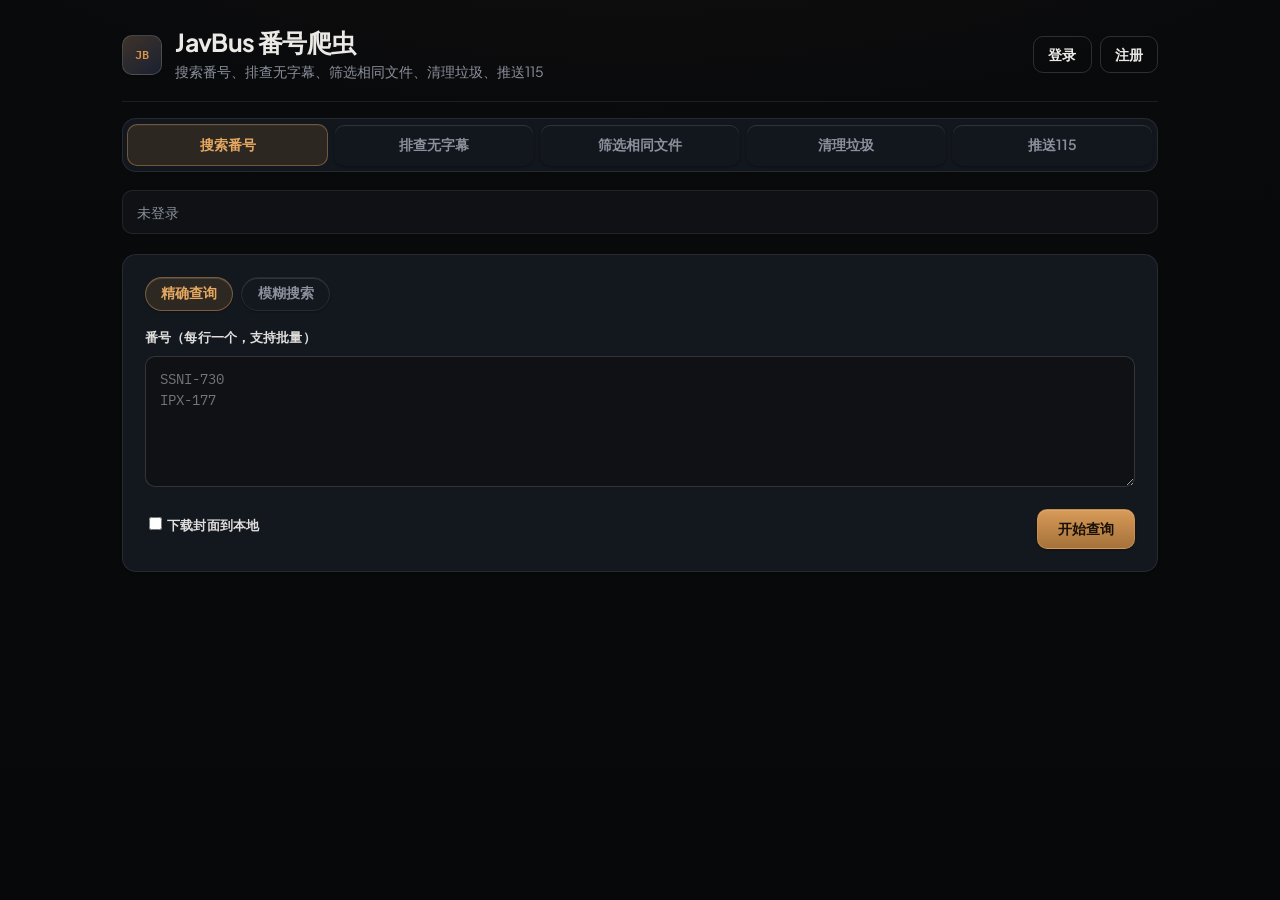
==== commit 2ac42a3d: "Renew the browser login before loading settings so an old token is not treated as logged-out. Expire" ====
--- a/static/index.html
+++ b/static/index.html
@@ -8,7 +8,7 @@
   <link rel="preconnect" href="https://fonts.googleapis.com" />
   <link rel="preconnect" href="https://fonts.gstatic.com" crossorigin />
   <link href="https://fonts.googleapis.com/css2?family=IBM+Plex+Mono:wght@400;500;600&family=Plus+Jakarta+Sans:wght@400;500;600;700&display=swap" rel="stylesheet" />
-  <link rel="stylesheet" href="/static/style.css?v=26090809" />
+  <link rel="stylesheet" href="/static/style.css?v=26111801" />
 </head>
 <body class="app-root">
   <div class="container">
@@ -439,11 +439,11 @@
     </div>
   </div>
 
-  <script src="/static/auth.js?v=26090809"></script>
-  <script src="/static/nav.js?v=26090809"></script>
-  <script src="/static/app.js?v=26090809"></script>
-  <script src="/static/duplicates.js?v=26090809"></script>
-  <script src="/static/nosub.js?v=26090809"></script>
-  <script src="/static/cleanup.js?v=26090809"></script>
+  <script src="/static/auth.js?v=26111801"></script>
+  <script src="/static/nav.js?v=26111801"></script>
+  <script src="/static/app.js?v=26111801"></script>
+  <script src="/static/duplicates.js?v=26111801"></script>
+  <script src="/static/nosub.js?v=26111801"></script>
+  <script src="/static/cleanup.js?v=26111801"></script>
 </body>
 </html>
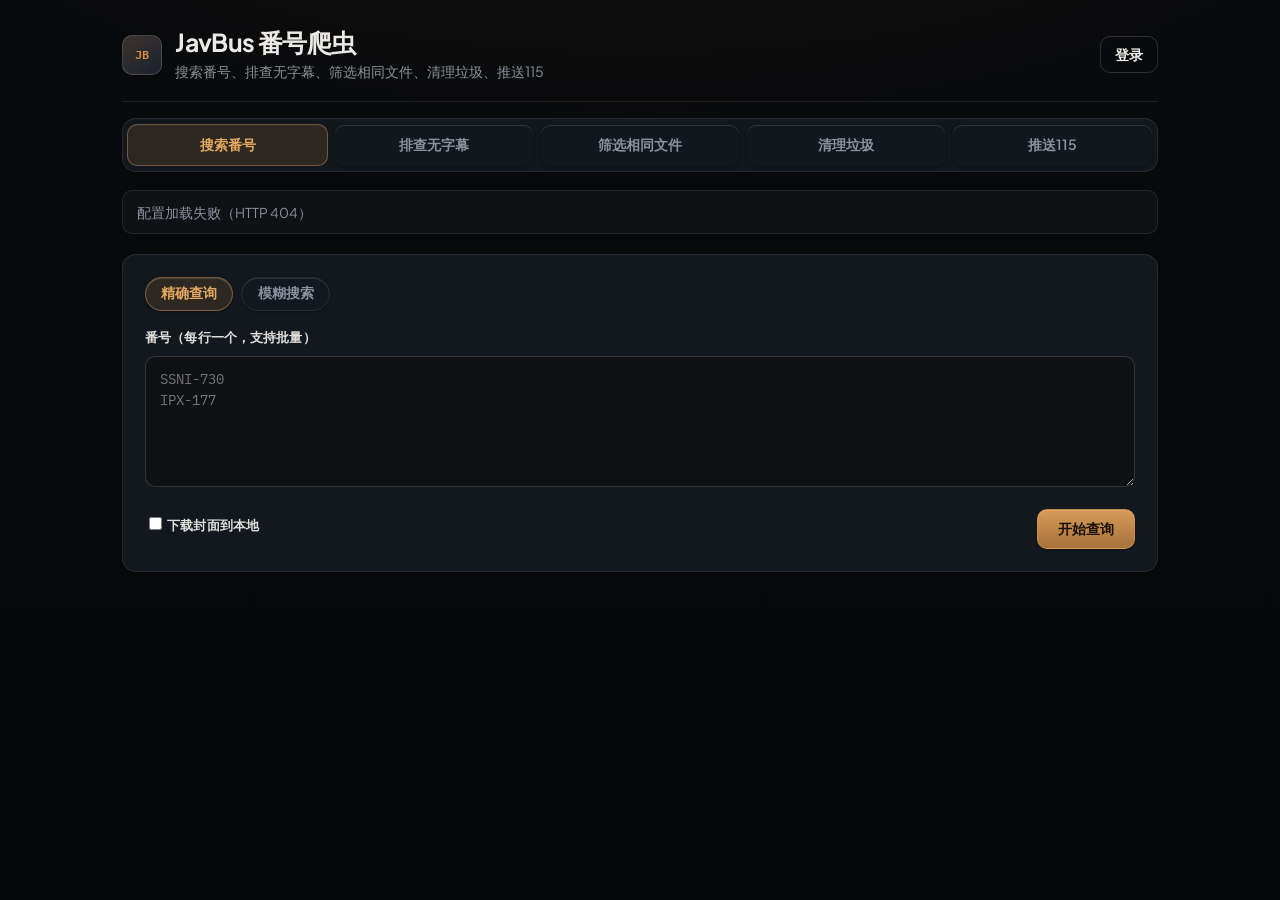
==== commit a05e7f4a: "Close the holes found in review and add tests for the parsers and guards. The cover proxy and subtit" ====
--- a/static/index.html
+++ b/static/index.html
@@ -8,7 +8,7 @@
   <link rel="preconnect" href="https://fonts.googleapis.com" />
   <link rel="preconnect" href="https://fonts.gstatic.com" crossorigin />
   <link href="https://fonts.googleapis.com/css2?family=IBM+Plex+Mono:wght@400;500;600&family=Plus+Jakarta+Sans:wght@400;500;600;700&display=swap" rel="stylesheet" />
-  <link rel="stylesheet" href="/static/style.css?v=26111801" />
+  <link rel="stylesheet" href="/static/style.css?v=26111803" />
 </head>
 <body class="app-root">
   <div class="container">
@@ -34,7 +34,6 @@
           </div>
         </div>
         <button id="loginBtn" class="ghost-btn" type="button">登录</button>
-        <button id="registerBtn" class="ghost-btn" type="button">注册</button>
       </div>
     </header>
 
@@ -251,10 +250,6 @@
       <button class="modal-close" type="button" data-close-modal>&times;</button>
       <h2 id="authModalTitle">登录</h2>
       <form id="authForm">
-        <label id="emailField" class="hidden">
-          邮箱
-          <input type="email" id="authEmail" />
-        </label>
         <label>
           用户名
           <input type="text" id="authUsername" required />
@@ -262,6 +257,16 @@
         <label>
           密码
           <input type="password" id="authPassword" required />
+        </label>
+        <label>
+          自动登录
+          <select id="authRememberDays" required>
+            <option value="" selected disabled>请选择时长</option>
+            <option value="1">1 天</option>
+            <option value="7">7 天</option>
+            <option value="30">30 天</option>
+            <option value="365">365 天</option>
+          </select>
         </label>
         <button type="submit" id="authSubmitBtn">确认</button>
       </form>
@@ -439,11 +444,11 @@
     </div>
   </div>
 
-  <script src="/static/auth.js?v=26111801"></script>
-  <script src="/static/nav.js?v=26111801"></script>
-  <script src="/static/app.js?v=26111801"></script>
-  <script src="/static/duplicates.js?v=26111801"></script>
-  <script src="/static/nosub.js?v=26111801"></script>
-  <script src="/static/cleanup.js?v=26111801"></script>
+  <script src="/static/auth.js?v=26111803"></script>
+  <script src="/static/nav.js?v=26111803"></script>
+  <script src="/static/app.js?v=26111803"></script>
+  <script src="/static/duplicates.js?v=26111803"></script>
+  <script src="/static/nosub.js?v=26111803"></script>
+  <script src="/static/cleanup.js?v=26111803"></script>
 </body>
 </html>
--- a/static/style.css
+++ b/static/style.css
@@ -599,7 +599,8 @@
 .settings-form input:focus,
 .settings-form select:focus,
 .settings-form textarea:focus,
-.modal-card input:focus {
+.modal-card input:focus,
+.modal-card select:focus {
   outline: none;
   border-color: color-mix(in srgb, var(--accent) 45%, var(--border));
   box-shadow: var(--focus-ring);
@@ -1386,7 +1387,8 @@
   margin-bottom: 0.85rem;
 }
 
-.modal-card input {
+.modal-card input,
+.modal-card select {
   width: 100%;
   margin-top: 0.35rem;
   padding: 0.6rem 0.75rem;
